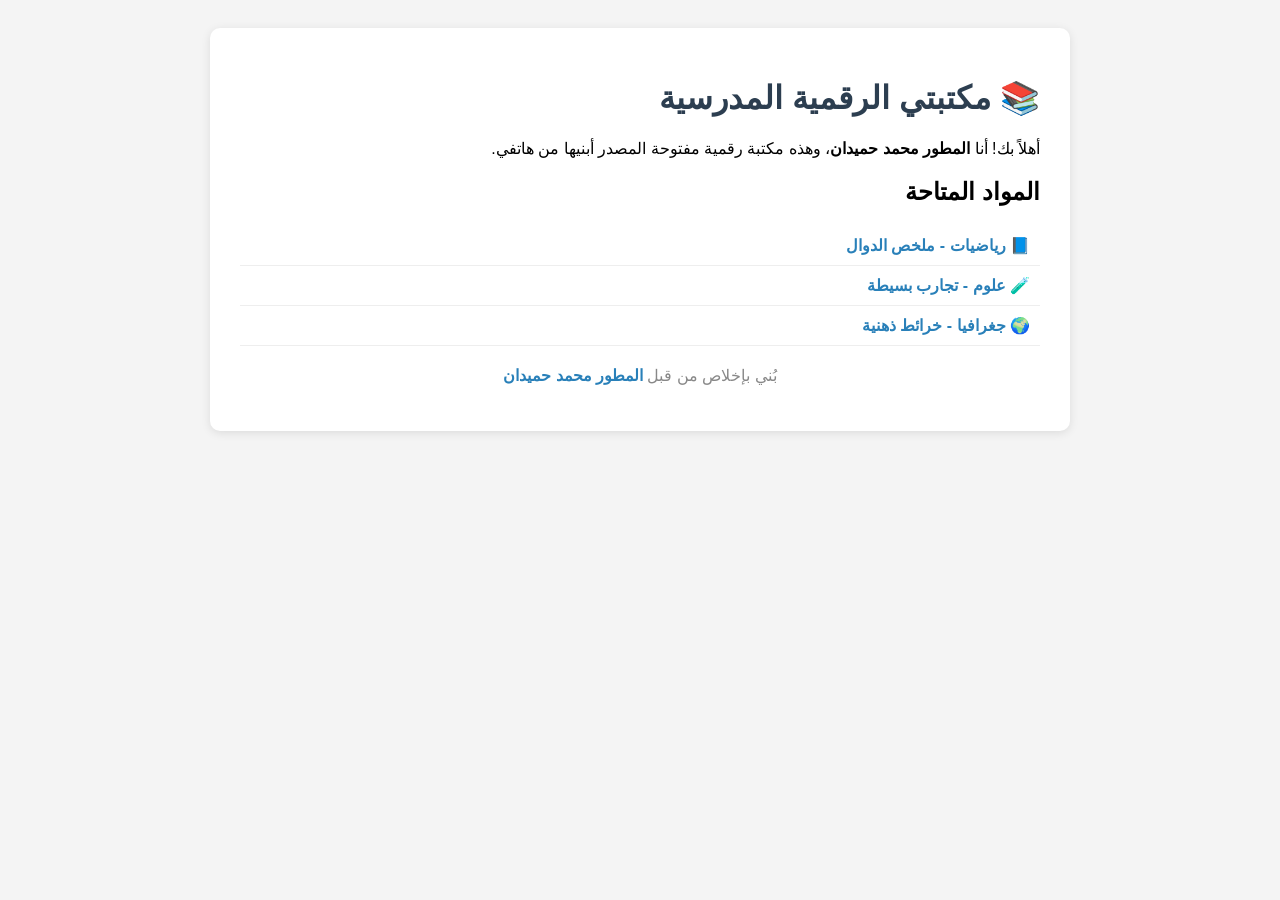
==== index.html @ 07abd297 "أول نسخة من المكتبة الرقمية" ====
<!DOCTYPE html>
<html dir="rtl" lang="ar">
<head>
  <meta charset="UTF-8">
  <meta name="viewport" content="width=device-width, initial-scale=1.0">
  <title>المكتبة الرقمية | المطور محمد حميدان</title>
  <style>
    body { font-family: sans-serif; background: #f4f4f4; padding: 20px; }
    .container { max-width: 800px; margin: auto; background: white; padding: 30px; border-radius: 10px; box-shadow: 0 2px 10px rgba(0,0,0,0.1); }
    h1 { color: #2c3e50; }
    ul { list-style: none; padding: 0; }
    li { padding: 10px; border-bottom: 1px solid #eee; }
    a { text-decoration: none; color: #2980b9; font-weight: bold; }
    .footer { margin-top: 20px; text-align: center; color: #888; }
  </style>
</head>
<body>
  <div class="container">
    <h1>📚 مكتبتي الرقمية المدرسية</h1>
    <p>أهلاً بك! أنا <strong>المطور محمد حميدان</strong>، وهذه مكتبة رقمية مفتوحة المصدر أبنيها من هاتفي.</p>
    <h2>المواد المتاحة</h2>
    <ul>
      <li><a href="#">📘 رياضيات - ملخص الدوال</a></li>
      <li><a href="#">🧪 علوم - تجارب بسيطة</a></li>
      <li><a href="#">🌍 جغرافيا - خرائط ذهنية</a></li>
    </ul>
    <div class="footer">
      <p>بُني بإخلاص من قبل <a href="https://github.com/moheynasir-ctrl">المطور محمد حميدان</a></p>
    </div>
  </div>
</body>
</html>
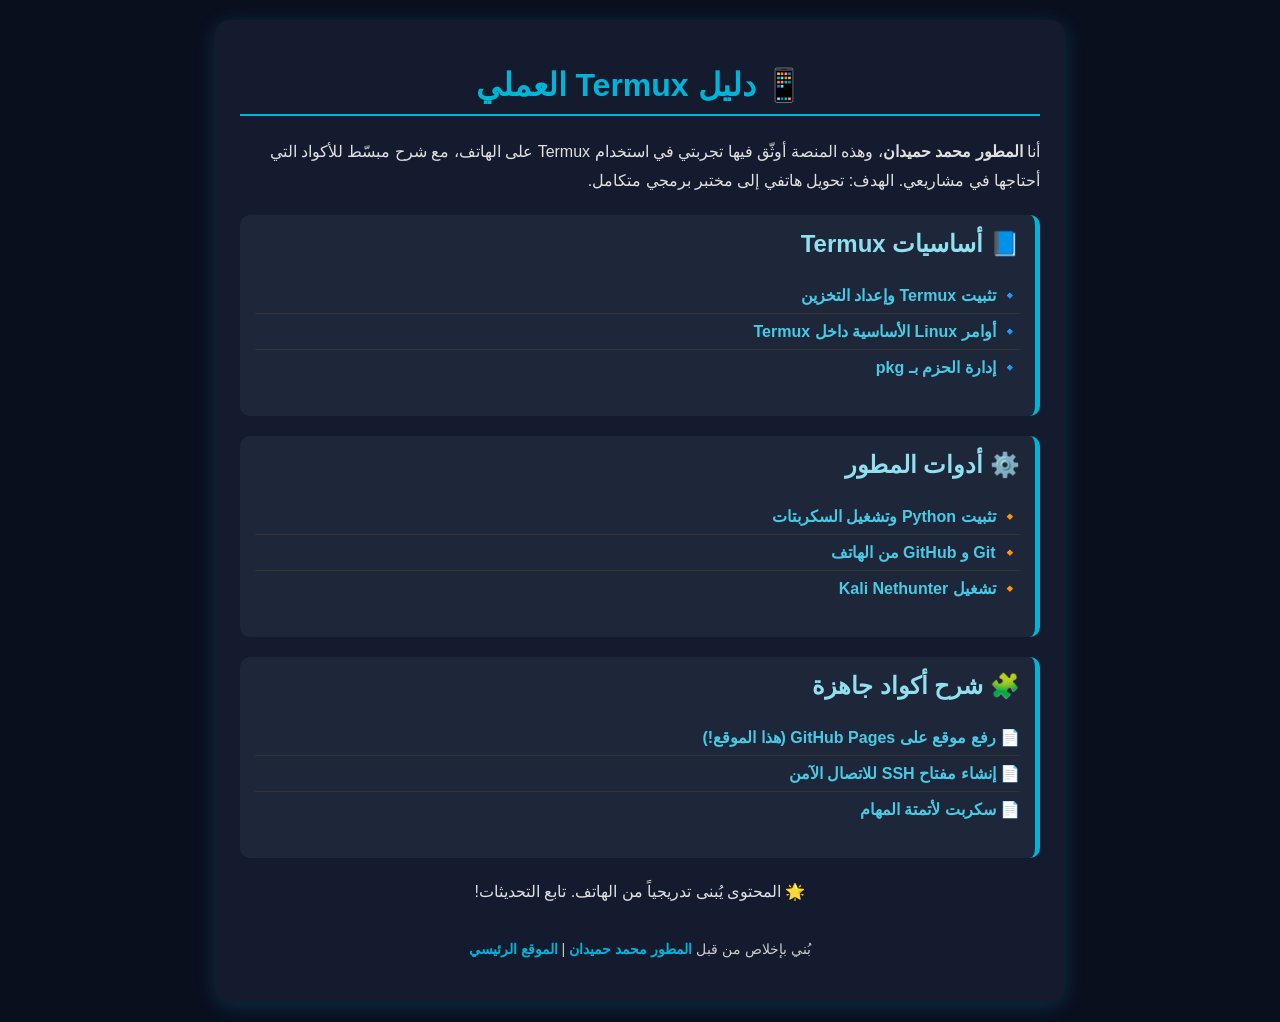
==== commit 0d1481ae: "إضافة دليل Termux الكامل مع كل الصفحات" ====
--- a/index.html
+++ b/index.html
@@ -3,31 +3,60 @@
 <head>
   <meta charset="UTF-8">
   <meta name="viewport" content="width=device-width, initial-scale=1.0">
-  <title>المكتبة الرقمية | المطور محمد حميدان</title>
+  <title>دليل المطور محمد حميدان لتعلم Termux</title>
   <style>
-    body { font-family: sans-serif; background: #f4f4f4; padding: 20px; }
-    .container { max-width: 800px; margin: auto; background: white; padding: 30px; border-radius: 10px; box-shadow: 0 2px 10px rgba(0,0,0,0.1); }
-    h1 { color: #2c3e50; }
+    body { font-family: sans-serif; background: #0a0f1e; color: #e0e0e0; margin: 0; padding: 20px; }
+    .container { max-width: 800px; margin: auto; background: #151b2e; padding: 25px; border-radius: 15px; box-shadow: 0 4px 20px rgba(0,180,216,0.2); }
+    h1 { color: #00b4d8; text-align: center; border-bottom: 2px solid #00b4d8; padding-bottom: 10px; }
+    p { line-height: 1.8; }
+    .section { background: #1e263a; margin: 20px 0; padding: 15px; border-radius: 10px; border-right: 5px solid #00b4d8; }
+    .section h2 { margin-top: 0; color: #90e0ef; }
     ul { list-style: none; padding: 0; }
-    li { padding: 10px; border-bottom: 1px solid #eee; }
-    a { text-decoration: none; color: #2980b9; font-weight: bold; }
-    .footer { margin-top: 20px; text-align: center; color: #888; }
+    li { padding: 8px 0; border-bottom: 1px solid #333; }
+    li:last-child { border-bottom: none; }
+    a { color: #48cae4; text-decoration: none; font-weight: bold; }
+    a:hover { text-decoration: underline; }
+    .footer { text-align: center; margin-top: 30px; color: #ccc; font-size: 0.9em; }
+    .footer a { color: #00b4d8; }
   </style>
 </head>
 <body>
   <div class="container">
-    <h1>📚 مكتبتي الرقمية المدرسية</h1>
-    <p>أهلاً بك! أنا <strong>المطور محمد حميدان</strong>، وهذه مكتبة رقمية مفتوحة المصدر أبنيها من هاتفي.</p>
-    <h2>المواد المتاحة</h2>
-    <ul>
-      <li><a href="#">📘 رياضيات - ملخص الدوال</a></li>
-      <li><a href="#">🧪 علوم - تجارب بسيطة</a></li>
-      <li><a href="#">🌍 جغرافيا - خرائط ذهنية</a></li>
-    </ul>
+    <h1>📱 دليل Termux العملي</h1>
+    <p>أنا <strong>المطور محمد حميدان</strong>، وهذه المنصة أوثّق فيها تجربتي في استخدام Termux على الهاتف، مع شرح مبسّط للأكواد التي أحتاجها في مشاريعي. الهدف: تحويل هاتفي إلى مختبر برمجي متكامل.</p>
+
+    <div class="section">
+      <h2>📘 أساسيات Termux</h2>
+      <ul>
+        <li><a href="#">🔹 تثبيت Termux وإعداد التخزين</a></li>
+        <li><a href="#">🔹 أوامر Linux الأساسية داخل Termux</a></li>
+        <li><a href="#">🔹 إدارة الحزم بـ pkg</a></li>
+      </ul>
+    </div>
+
+    <div class="section">
+      <h2>⚙️ أدوات المطور</h2>
+      <ul>
+        <li><a href="#">🔸 تثبيت Python وتشغيل السكربتات</a></li>
+        <li><a href="#">🔸 Git و GitHub من الهاتف</a></li>
+        <li><a href="#">🔸 تشغيل Kali Nethunter</a></li>
+      </ul>
+    </div>
+
+    <div class="section">
+      <h2>🧩 شرح أكواد جاهزة</h2>
+      <ul>
+        <li><a href="#">📄 رفع موقع على GitHub Pages (هذا الموقع!)</a></li>
+        <li><a href="#">📄 إنشاء مفتاح SSH للاتصال الآمن</a></li>
+        <li><a href="#">📄 سكربت لأتمتة المهام</a></li>
+      </ul>
+    </div>
+
+    <p style="text-align: center; margin-top: 20px;">🌟 المحتوى يُبنى تدريجياً من الهاتف. تابع التحديثات!</p>
+
     <div class="footer">
-      <p>بُني بإخلاص من قبل <a href="https://github.com/moheynasir-ctrl">المطور محمد حميدان</a></p>
+      <p>بُني بإخلاص من قبل <a href="https://github.com/moheynasir-ctrl">المطور محمد حميدان</a> | <a href="https://moheynasir-ctrl.github.io">الموقع الرئيسي</a></p>
     </div>
   </div>
 </body>
 </html>
-
